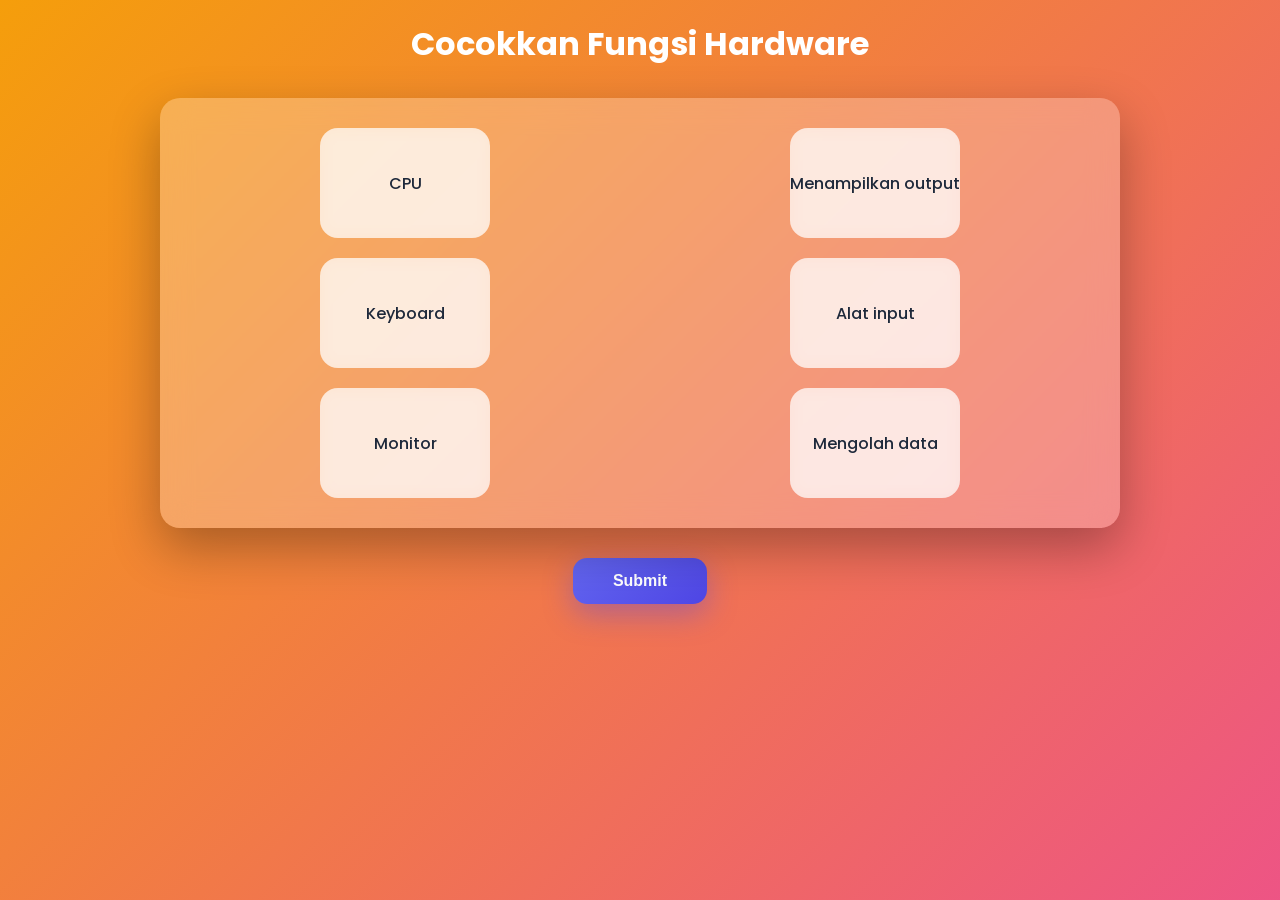
==== Fungsi.html @ 0a0138de "upload project web" ====
<!DOCTYPE html>
<html lang="id">
<head>
  <meta charset="UTF-8">
  <title>Cocokkan Fungsi</title>
  <link rel="stylesheet" href="style.css">
</head>
<body>

<h1>Cocokkan Fungsi Hardware</h1>

<div class="game">
  <div class="column" id="left"></div>
  <div class="column" id="right"></div>
</div>

<button onclick="checkJawaban()">Submit</button>
<p id="score"></p>

<script>
const mode = "fungsi";
</script>
<script src="script.js"></script>

</body>
</html>
---- style.css ----
/* FONT */
@import url('https://fonts.googleapis.com/css2?family=Poppins:wght@300;400;600&display=swap');

body {
  font-family: 'Poppins', sans-serif;
  margin: 0;

  /* GRADIENT GERAK */
  background: linear-gradient(-45deg, #6366f1, #22d3ee, #ec4899, #f59e0b);
  background-size: 400% 400%;
  animation: gradientMove 10s ease infinite;

  color: #1e293b;
}

/* ANIMASI BACKGROUND */
@keyframes gradientMove {
  0% { background-position: 0% 50%; }
  50% { background-position: 100% 50%; }
  100% { background-position: 0% 50%; }
}

/* ================= HOME ================= */

.home-container {
  height: 100vh;
  display: flex;
  flex-direction: column;
  justify-content: center;
  align-items: center;
  color: white;
}

.home-container h1 {
  font-size: 36px;
  margin-bottom: 10px;
}

.home-container p {
  opacity: 0.9;
  margin-bottom: 30px;
}

/* MENU */
.menu {
  display: flex;
  gap: 30px;
}

/* CARD MENU */
.card-menu {
  background: rgba(255,255,255,0.2);
  backdrop-filter: blur(12px);

  padding: 30px 40px;
  border-radius: 20px;
  text-decoration: none;
  color: white;
  font-weight: 600;

  box-shadow: 0 15px 40px rgba(0,0,0,0.2);
  transition: 0.3s;
}

.card-menu:hover {
  transform: translateY(-10px) scale(1.05);
  background: rgba(255,255,255,0.35);
}

/* ================= GAME ================= */

h1 {
  text-align: center;
  color: white;
  margin-top: 20px;
}

/* GAME BOX */
.game {
  margin: 30px auto;
  max-width: 900px;
  padding: 30px;

  display: flex;
  justify-content: space-around;
  gap: 40px;

  border-radius: 20px;

  /* GLASS EFFECT */
  backdrop-filter: blur(15px);
  background: rgba(255, 255, 255, 0.25);

  box-shadow: 0 20px 50px rgba(0,0,0,0.3);
}

/* COLUMN */
.column {
  display: flex;
  flex-direction: column;
  gap: 20px;
}

/* ITEM CARD */
.item {
  width: 170px;
  height: 110px;

  display: flex;
  justify-content: center;
  align-items: center;

  border-radius: 18px;

  background: rgba(255,255,255,0.7);
  backdrop-filter: blur(8px);

  cursor: pointer;
  transition: 0.25s;

  font-weight: 500;
}

/* HOVER */
.item:hover {
  transform: scale(1.08);
  background: rgba(255,255,255,0.9);
}

/* IMAGE */
.item img {
  width: 75px;
}

/* SELECT */
.selected {
  border: 3px solid #6366f1;
  box-shadow: 0 0 10px rgba(99,102,241,0.7);
}

/* PAIR COLOR */
.pair1 { background: #dbeafe; }
.pair2 { background: #fce7f3; }
.pair3 { background: #dcfce7; }
.pair4 { background: #fef9c3; }

/* RESULT */
.correct {
  border: 3px solid #22c55e;
}

.wrong {
  border: 3px solid #ef4444;
}

/* BUTTON */
button {
  display: block;
  margin: 25px auto;
  padding: 14px 40px;

  border: none;
  border-radius: 14px;

  background: linear-gradient(135deg, #6366f1, #4f46e5);
  color: white;
  font-size: 16px;
  font-weight: 600;

  cursor: pointer;
  transition: 0.3s;

  box-shadow: 0 10px 30px rgba(79,70,229,0.4);
}

button:hover {
  transform: scale(1.08);
}

/* SCORE */
#score {
  text-align: center;
  font-size: 20px;
  font-weight: bold;
  color: white;
}

/* RESPONSIVE */
@media (max-width: 768px) {
  .game {
    flex-direction: column;
    align-items: center;
  }

  .menu {
    flex-direction: column;
  }
}
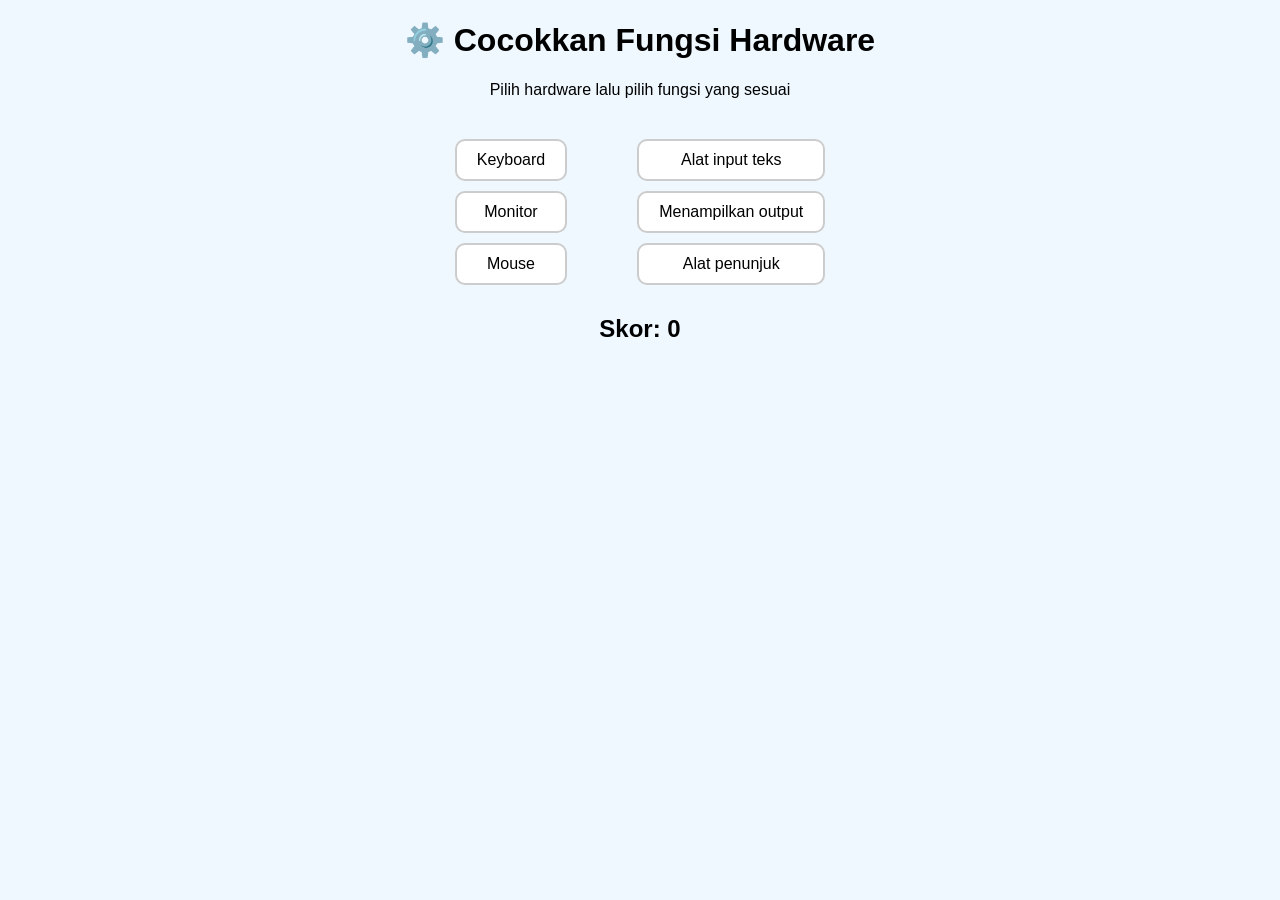
==== commit 92a2fe1a: "Fix: Update Fungsi.html with Monitor and correct function descriptions" ====
--- a/Fungsi.html
+++ b/Fungsi.html
@@ -1,26 +1,140 @@
 <!DOCTYPE html>
 <html lang="id">
 <head>
-  <meta charset="UTF-8">
-  <title>Cocokkan Fungsi</title>
-  <link rel="stylesheet" href="style.css">
+<meta charset="UTF-8">
+<title>Cocokkan Fungsi</title>
+
+<style>
+body {
+  font-family: Arial;
+  text-align: center;
+  background: #f0f8ff;
+}
+
+.container {
+  display: flex;
+  justify-content: center;
+  gap: 50px;
+  margin-top: 30px;
+}
+
+/* Kiri (Hardware) */
+.hardware {
+  background: white;
+  padding: 10px 20px;
+  margin: 10px;
+  border-radius: 10px;
+  cursor: pointer;
+  border: 2px solid #ccc;
+}
+
+.hardware.selected {
+  border-color: blue;
+}
+
+/* Kanan (Fungsi) */
+.function {
+  background: white;
+  padding: 10px 20px;
+  margin: 10px;
+  border-radius: 10px;
+  cursor: pointer;
+  border: 2px solid #ccc;
+}
+
+.function.correct {
+  background: #4caf50;
+  color: white;
+}
+
+.function.wrong {
+  background: red;
+  color: white;
+}
+</style>
+
 </head>
 <body>
 
-<h1>Cocokkan Fungsi Hardware</h1>
+<h1>⚙️ Cocokkan Fungsi Hardware</h1>
+<p>Pilih hardware lalu pilih fungsi yang sesuai</p>
 
-<div class="game">
-  <div class="column" id="left"></div>
-  <div class="column" id="right"></div>
+<div class="container">
+
+  <!-- HARDWARE -->
+  <div>
+    <div class="hardware" data-name="Keyboard">Keyboard</div>
+    <div class="hardware" data-name="Monitor">Monitor</div>
+    <div class="hardware" data-name="Mouse">Mouse</div>
+  </div>
+
+  <!-- FUNGSI -->
+  <div>
+    <div class="function">Alat input teks</div>
+    <div class="function">Menampilkan output</div>
+    <div class="function">Alat penunjuk</div>
+  </div>
+
 </div>
 
-<button onclick="checkJawaban()">Submit</button>
-<p id="score"></p>
+<h2 id="score">Skor: 0</h2>
 
 <script>
-const mode = "fungsi";
+let selectedHardware = null;
+let score = 0;
+
+const hardwares = document.querySelectorAll(".hardware");
+const functions = document.querySelectorAll(".function");
+const scoreText = document.getElementById("score");
+
+// mapping jawaban benar
+const answers = {
+  "Keyboard": "Alat input teks",
+  "Monitor": "Menampilkan output",
+  "Mouse": "Alat penunjuk"
+};
+
+// pilih hardware
+hardwares.forEach(hw => {
+  hw.addEventListener("click", () => {
+    hardwares.forEach(h => h.classList.remove("selected"));
+    hw.classList.add("selected");
+    selectedHardware = hw;
+  });
+});
+
+// pilih fungsi
+functions.forEach(fn => {
+  fn.addEventListener("click", () => {
+
+    if (!selectedHardware) {
+      alert("Pilih hardware dulu!");
+      return;
+    }
+
+    const correct = answers[selectedHardware.dataset.name];
+
+    if (fn.textContent === correct) {
+      fn.classList.add("correct");
+      score++;
+      scoreText.textContent = "Skor: " + score;
+
+      selectedHardware.style.opacity = "0.5";
+      selectedHardware.style.pointerEvents = "none";
+
+    } else {
+      fn.classList.add("wrong");
+      setTimeout(() => {
+        fn.classList.remove("wrong");
+      }, 800);
+    }
+
+    selectedHardware.classList.remove("selected");
+    selectedHardware = null;
+
+  });
+});
 </script>
-<script src="script.js"></script>
 
 </body>
 </html>
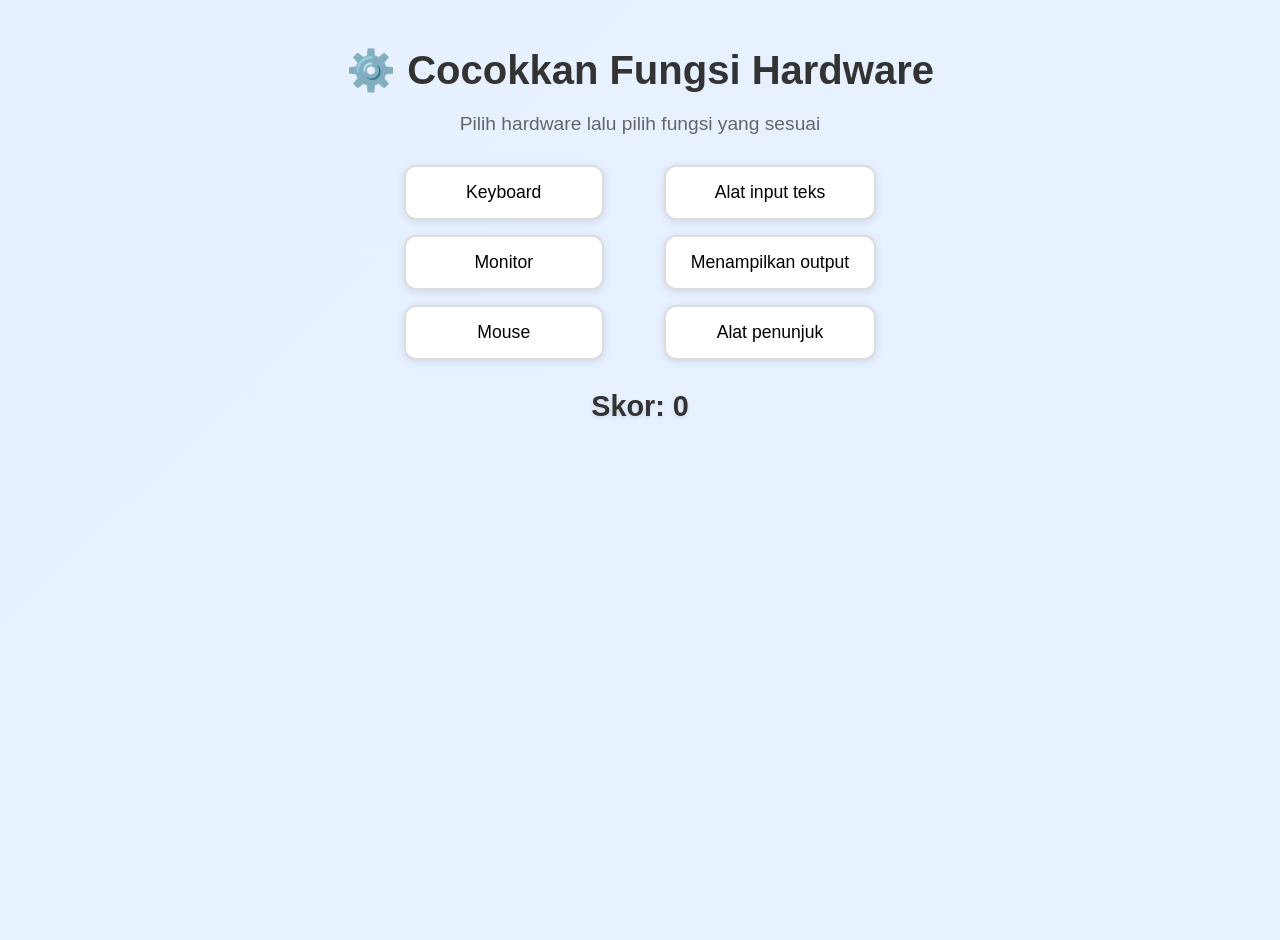
==== commit a8497dc7: "Update Fungsi.html" ====
--- a/Fungsi.html
+++ b/Fungsi.html
@@ -6,50 +6,147 @@
 
 <style>
 body {
-  font-family: Arial;
+  font-family: 'Segoe UI', sans-serif;
   text-align: center;
-  background: #f0f8ff;
+  background: linear-gradient(-45deg, #f0f8ff, #e6f0ff);
+  background-size: 400% 400%;
+  animation: gradientMove 8s ease infinite;
+  margin: 0;
+  padding: 20px;
+  min-height: 100vh;
+}
+
+@keyframes gradientMove {
+  0% { background-position: 0% 50%; }
+  50% { background-position: 100% 50%; }
+  100% { background-position: 0% 50%; }
+}
+
+h1 {
+  color: #333;
+  margin-bottom: 10px;
+  font-size: 2.5em;
+}
+
+p {
+  color: #666;
+  font-size: 1.2em;
+  margin-bottom: 30px;
 }
 
 .container {
   display: flex;
   justify-content: center;
-  gap: 50px;
-  margin-top: 30px;
-}
-
-/* Kiri (Hardware) */
+  align-items: flex-start;
+  gap: 60px;
+  margin: 30px auto;
+  max-width: 900px;
+  flex-wrap: wrap;
+}
+
+.container > div {
+  display: flex;
+  flex-direction: column;
+  gap: 15px;
+  min-width: 200px;
+}
+
+/* Hardware */
 .hardware {
   background: white;
-  padding: 10px 20px;
-  margin: 10px;
-  border-radius: 10px;
+  padding: 15px 25px;
+  margin: 0;
+  border-radius: 12px;
   cursor: pointer;
-  border: 2px solid #ccc;
+  border: 2px solid #ddd;
+  font-weight: 500;
+  font-size: 1.1em;
+  transition: all 0.3s ease;
+  box-shadow: 0 2px 8px rgba(0,0,0,0.1);
+  text-align: center;
+}
+
+.hardware:hover {
+  transform: translateY(-2px);
+  box-shadow: 0 4px 15px rgba(0,0,0,0.15);
+  border-color: #bbb;
 }
 
 .hardware.selected {
-  border-color: blue;
-}
-
-/* Kanan (Fungsi) */
+  border-color: #2196f3;
+  background: linear-gradient(135deg, #e3f2fd, #bbdefb);
+  box-shadow: 0 0 20px rgba(33, 150, 243, 0.3);
+}
+
+/* Fungsi */
 .function {
   background: white;
-  padding: 10px 20px;
-  margin: 10px;
-  border-radius: 10px;
+  padding: 15px 25px;
+  margin: 0;
+  border-radius: 12px;
   cursor: pointer;
-  border: 2px solid #ccc;
+  border: 2px solid #ddd;
+  font-weight: 500;
+  font-size: 1.1em;
+  transition: all 0.3s ease;
+  box-shadow: 0 2px 8px rgba(0,0,0,0.1);
+  text-align: center;
+}
+
+.function:hover {
+  transform: translateY(-2px);
+  box-shadow: 0 4px 15px rgba(0,0,0,0.15);
+  border-color: #bbb;
 }
 
 .function.correct {
-  background: #4caf50;
+  background: linear-gradient(135deg, #4caf50, #45a049);
   color: white;
+  border-color: #4caf50;
+  animation: correctPulse 0.6s ease;
 }
 
 .function.wrong {
-  background: red;
+  background: linear-gradient(135deg, #f44336, #d32f2f);
   color: white;
+  border-color: #f44336;
+  animation: wrongShake 0.6s ease;
+}
+
+@keyframes correctPulse {
+  0% { transform: scale(1); }
+  50% { transform: scale(1.05); }
+  100% { transform: scale(1); }
+}
+
+@keyframes wrongShake {
+  0%, 100% { transform: translateX(0); }
+  25% { transform: translateX(-5px); }
+  75% { transform: translateX(5px); }
+}
+
+#score {
+  font-size: 1.8em;
+  font-weight: bold;
+  color: #333;
+  margin-top: 30px;
+  text-shadow: 0 2px 4px rgba(0,0,0,0.1);
+}
+
+/* Responsive */
+@media (max-width: 768px) {
+  .container {
+    flex-direction: column;
+    gap: 30px;
+  }
+
+  .container > div {
+    min-width: auto;
+  }
+
+  h1 {
+    font-size: 2em;
+  }
 }
 </style>
 
@@ -137,4 +234,4 @@
 </script>
 
 </body>
-</html>+</html>
